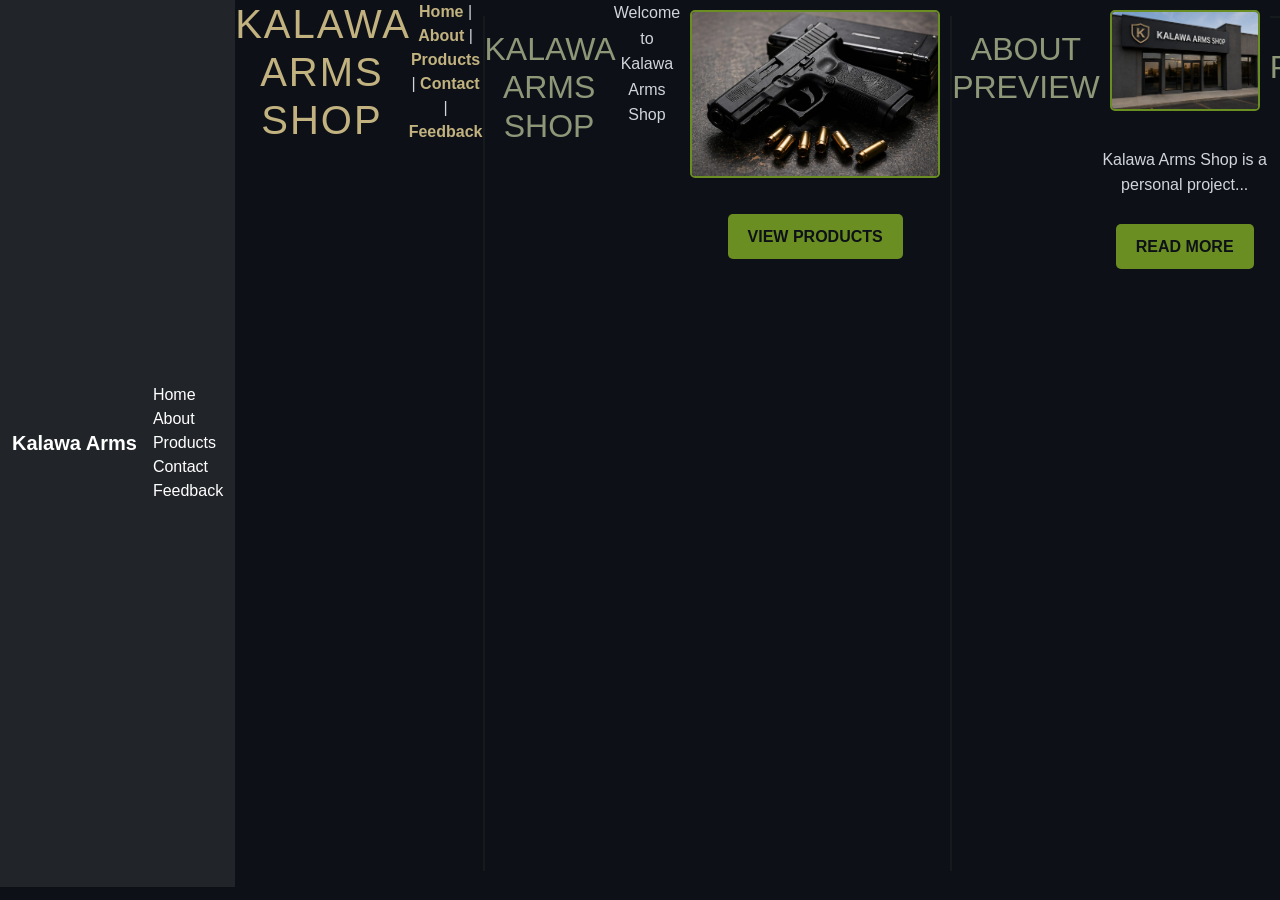
==== index.html @ 92577b70 "Add navigation bar to index.html" ====
<!DOCTYPE html>
<html>
<head>
    <title>Kalawa Arms Shop</title>
    <!-- Bootstrap CSS -->
    <link href="https://cdn.jsdelivr.net/npm/bootstrap@5.3.0/dist/css/bootstrap.min.css" rel="stylesheet">
    <link rel="stylesheet" href="styles.css">
</head>

<body>
<nav class="navbar navbar-expand-lg navbar-dark bg-dark">
    <div class="container">
        <a class="navbar-brand" href="index.html">Kalawa Arms</a>

        <div>
            <a class="nav-link d-inline text-white" href="index.html">Home</a>
            <a class="nav-link d-inline text-white" href="about.html">About</a>
            <a class="nav-link d-inline text-white" href="products.html">Products</a>
            <a class="nav-link d-inline text-white" href="contact.html">Contact</a>
            <a class="nav-link d-inline text-white" href="feedback.html">Feedback</a>
        </div>
    </div>
</nav>
    <h1 align="center">KALAWA ARMS SHOP</h1>

    <div align="center">
        <a href="index.html">Home</a> |
        <a href="about.html">About</a> |
        <a href="products.html">Products</a> |
        <a href="contact.html">Contact</a> |
        <a href="feedback.html">Feedback</a>
    </div>

    <hr>

    <!-- Welcome Section -->
    <h2 align="center">KALAWA ARMS SHOP</h2>
    <p align="center">Welcome to Kalawa Arms Shop</p>
    <p align="center">
        <img src="sample2.jpeg" width="250"><br><br>
        <a href="products.html"><button>View Products</button></a>
    </p>

    <hr>

    <!-- About Preview -->
    <h2 align="center">ABOUT PREVIEW</h2>
    <p align="center">
        <img src="sample1.jpeg" width="150"><br><br>
        Kalawa Arms Shop is a personal project...<br><br>
        <a href="about.html"> <button>Read More</button>
    </p>

    <hr>

    <!-- Products Preview -->
    <h2 align="center">PRODUCTS PREVIEW</h2>

    <p align="center">
        <img src="pistol.jpeg" width="120"><br>
        Item name<br>Short text<br><br>

        <img src="rifle.jpeg" width="120"><br>
        Item name<br>Short text<br><br>

        <img src="shotgun.jpeg" width="120"><br>
        Item name<br>Short text<br><br>

        <img src="security kit.jpeg" width="120"><br>
        Item name<br>Short text<br><br>

        <a href="products.html"> <button>View All Products</button>
    </p>

    <hr>

    <!-- Why Choose Us -->
    <h2 align="center">WHY CHOOSE US</h2>
    <p align="center">
        ✔ Simple Design<br>
        ✔ Educational Purpose
    </p>

    <hr>

    <!-- Contact Preview -->
    <h2 align="center">CONTACT PREVIEW</h2>
    <p align="center">
        Email: example@email.com<br>
        Phone: +267 XXX XXX<br>
        Location: Gaborone, Botswana<br><br>
         <a href="contact.html"><button>Contact Us</button>
    </p>

    <hr>

    <!-- Feedback Section (your form layout) -->
    <h2 align="center">FEEDBACK</h2>
    <p align="center">
        We value your opinion.<br>
        Please share your thoughts below.
    </p>

    <form>

        <table align="center" cellpadding="10" border="1">

            <tr>
                <td>Name:</td>
                <td><input type="text" name="name"></td>
            </tr>

            <tr>
                <td>Email:</td>
                <td><input type="email" name="email"></td>
            </tr>

            <tr>
                <td>Rating:</td>
                <td>
                    <input type="radio" name="rating"> 1
                    <input type="radio" name="rating"> 2
                    <input type="radio" name="rating"> 3
                    <input type="radio" name="rating"> 4
                    <input type="radio" name="rating"> 5
                    (Poor → Excellent)
                </td>
            </tr>

            <tr>
                <td>Your Feedback:</td>
                <td>
                    <textarea rows="5" cols="30"></textarea>
                </td>
            </tr>

            <tr>
                <td valign="top">Feedback About:</td>
                <td>
                    <input type="checkbox"> Website Design <br>
                    <input type="checkbox"> Products <br>
                    <input type="checkbox"> Customer Service <br>
                    <input type="checkbox"> General Experience
                </td>
            </tr>

            <tr>
                <td colspan="2" align="center">
                    <input type="submit" value="Submit Feedback">
                </td>
            </tr>

        </table>

    </form>

    <hr>

    <h3 align="center">Additional Information</h3>
    <p align="center">
        ✔ Your feedback is important to us<br>
        ✔ Responses may be used to improve our services<br>
        ✔ This is an educational project website
    </p>

    <hr>

    <p align="center">© 2026 Kalawa Arms Shop</p>

</body>
</html>
---- styles.css ----
body {
    font-family: Arial, sans-serif;
    background-color: #0d1117;
    display: flex;
    color: #d1d5db;
}


h1 {
    color: #c2b280; 
    letter-spacing: 2px;
}

h2 {
    color: #8f9779; 
    text-transform: uppercase;
    margin-top: 30px;
}


a {
    color: #c2b280;
    text-decoration: none;
    font-weight: bold;
}

a:hover {
    color: #6b8e23;
}


hr {
    border: 1px solid #2e3b2e;
    width: 80%;
}

img {
    border: 2px solid #6b8e23;
    border-radius: 5px;
    margin: 10px;
}


button, input[type="submit"] {
    background-color: #6b8e23;
    color: #0d1117;
    border: none;
    padding: 10px 20px;
    font-weight: bold;
    cursor: pointer;
    border-radius: 5px;
    text-transform: uppercase;
}

button:hover, input[type="submit"]:hover {
    background-color: #556b2f;
}


p {
    line-height: 1.6;
}


table {
    background-color: #161b22;
    border: 1px solid #2e3b2e;
}

td {
    color: #d1d5db;
}

input, textarea {
    background-color: #0d1117;
    color: #c2b280;
    border: 1px solid #6b8e23;
    padding: 5px;
}

input[type="checkbox"],
input[type="radio"] {
    accent-color: #6b8e23;
}

h3 {
    color: #8f9779;
}

img:hover {
    transform: scale(1.05);
    transition: 0.3s;
}
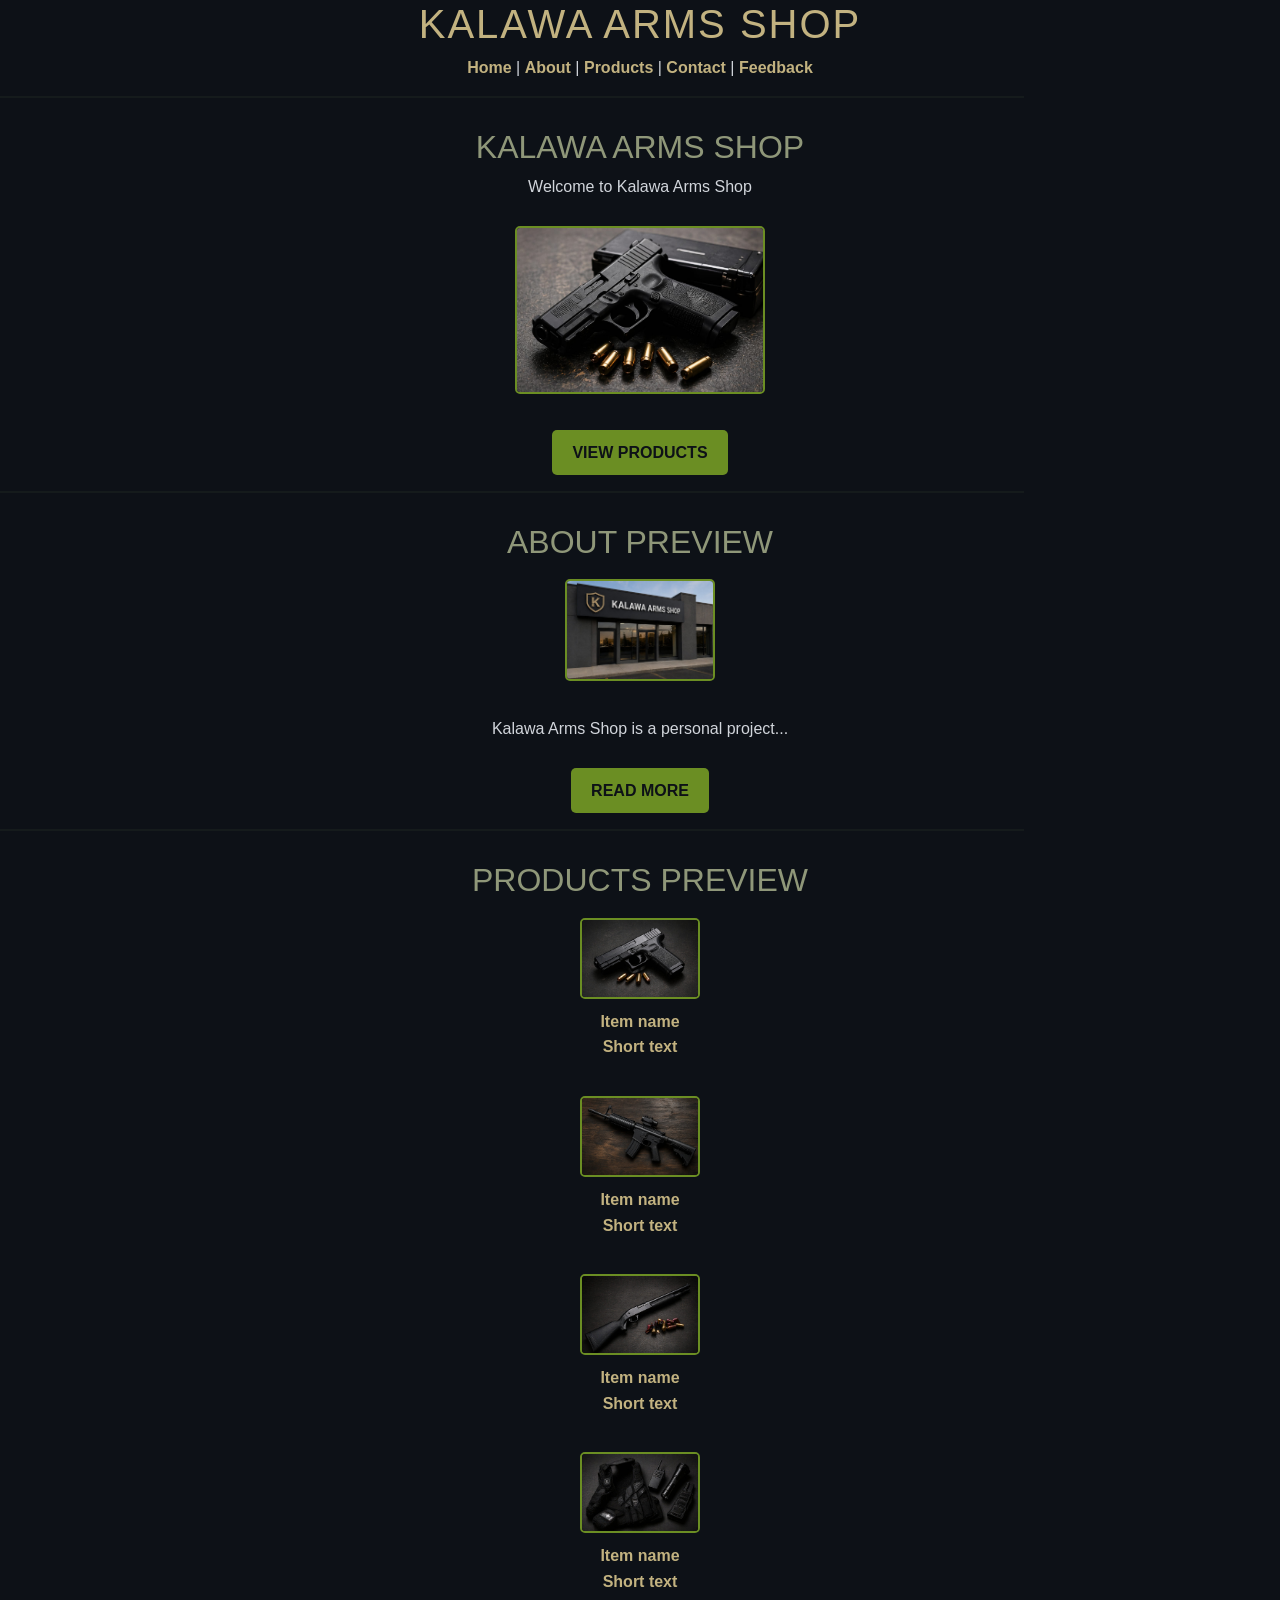
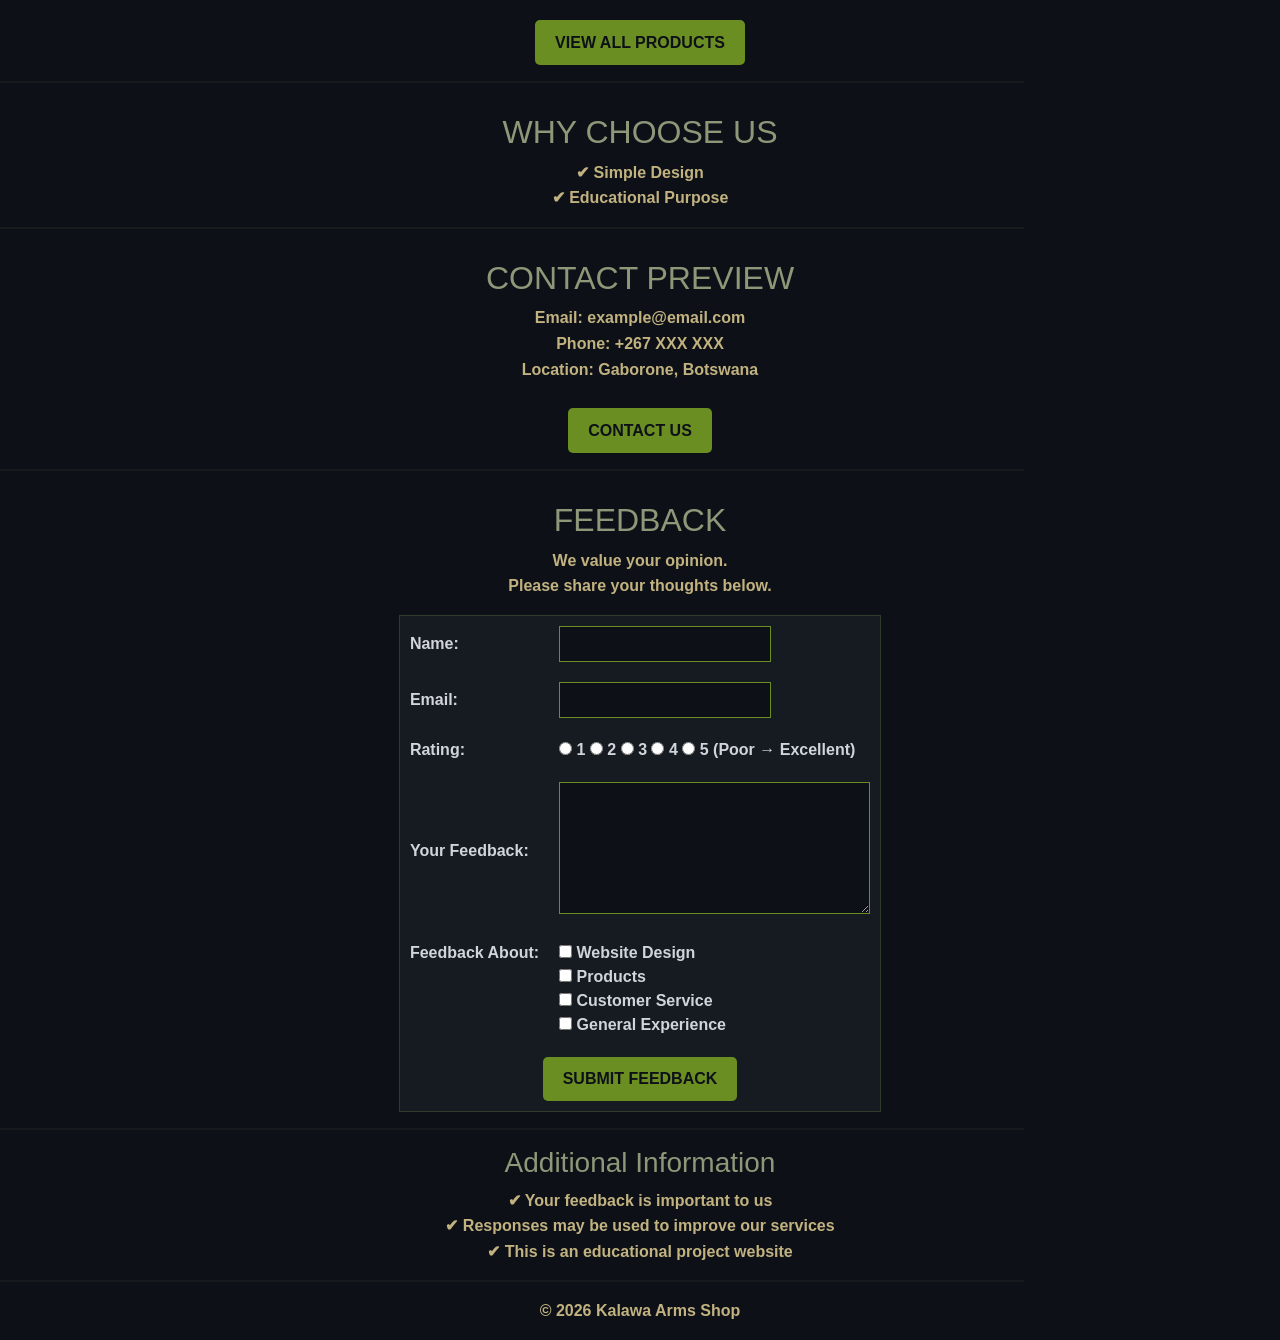
==== commit be385ca4: "Update index.html" ====
--- a/index.html
+++ b/index.html
@@ -8,19 +8,7 @@
 </head>
 
 <body>
-<nav class="navbar navbar-expand-lg navbar-dark bg-dark">
-    <div class="container">
-        <a class="navbar-brand" href="index.html">Kalawa Arms</a>
 
-        <div>
-            <a class="nav-link d-inline text-white" href="index.html">Home</a>
-            <a class="nav-link d-inline text-white" href="about.html">About</a>
-            <a class="nav-link d-inline text-white" href="products.html">Products</a>
-            <a class="nav-link d-inline text-white" href="contact.html">Contact</a>
-            <a class="nav-link d-inline text-white" href="feedback.html">Feedback</a>
-        </div>
-    </div>
-</nav>
     <h1 align="center">KALAWA ARMS SHOP</h1>
 
     <div align="center">
--- a/styles.css
+++ b/styles.css
@@ -2,7 +2,6 @@
 body {
     font-family: Arial, sans-serif;
     background-color: #0d1117;
-    display: flex;
     color: #d1d5db;
 }
 
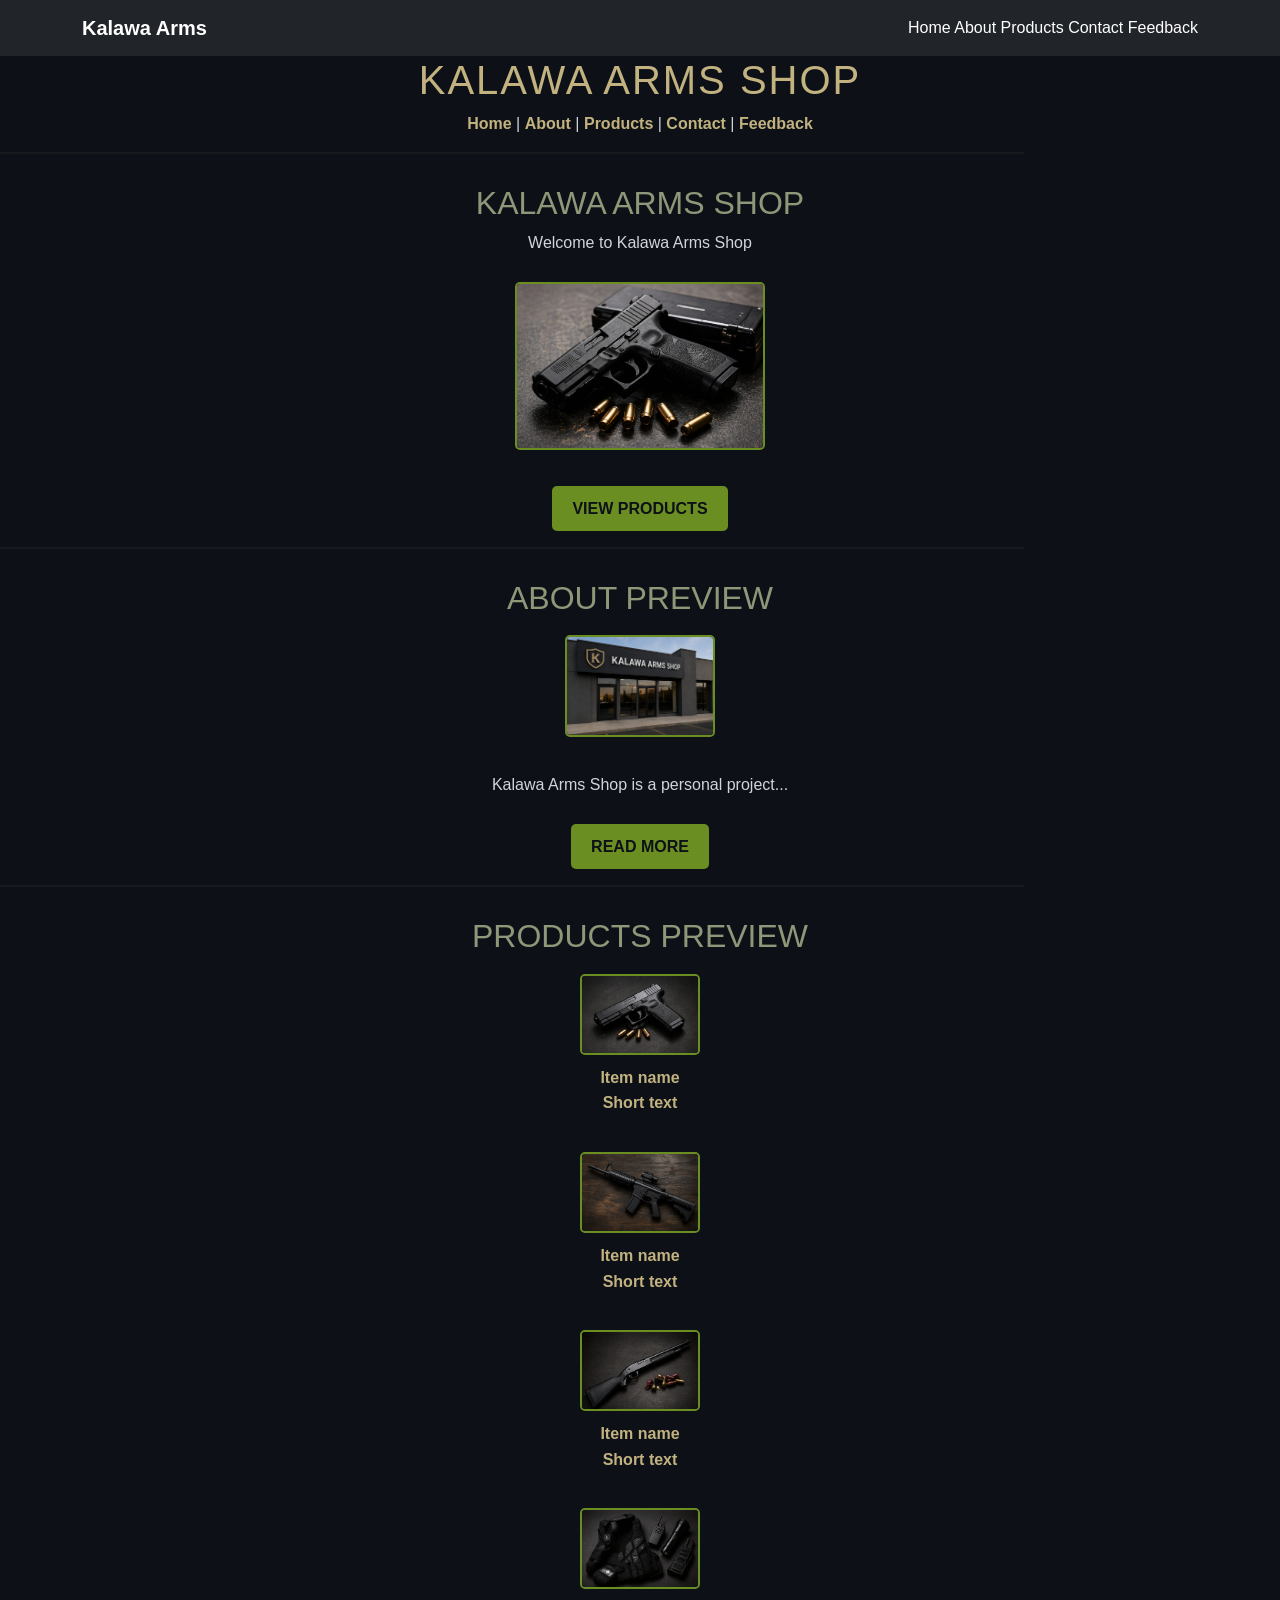
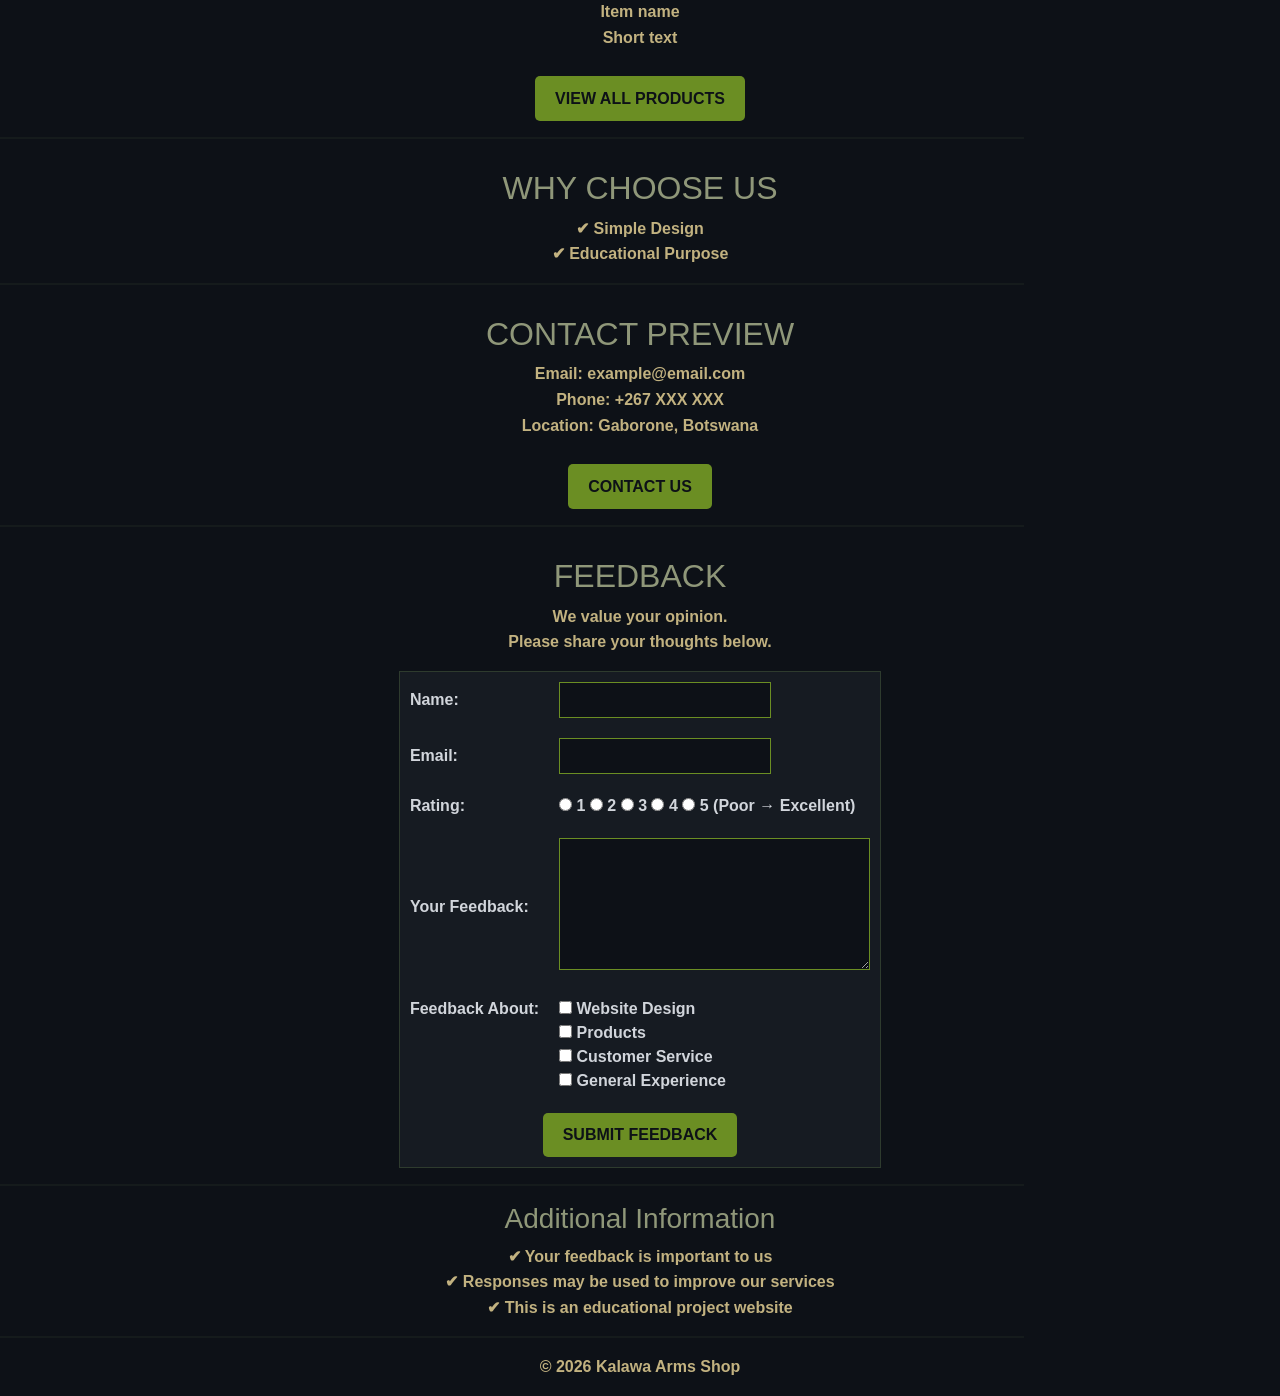
==== commit e4376e86: "Update index.html" ====
--- a/index.html
+++ b/index.html
@@ -8,7 +8,19 @@
 </head>
 
 <body>
+<nav class="navbar navbar-expand-lg navbar-dark bg-dark">
+    <div class="container">
+        <a class="navbar-brand" href="index.html">Kalawa Arms</a>
 
+        <div>
+            <a class="nav-link d-inline text-white" href="index.html">Home</a>
+            <a class="nav-link d-inline text-white" href="about.html">About</a>
+            <a class="nav-link d-inline text-white" href="products.html">Products</a>
+            <a class="nav-link d-inline text-white" href="contact.html">Contact</a>
+            <a class="nav-link d-inline text-white" href="feedback.html">Feedback</a>
+        </div>
+    </div>
+</nav>
     <h1 align="center">KALAWA ARMS SHOP</h1>
 
     <div align="center">
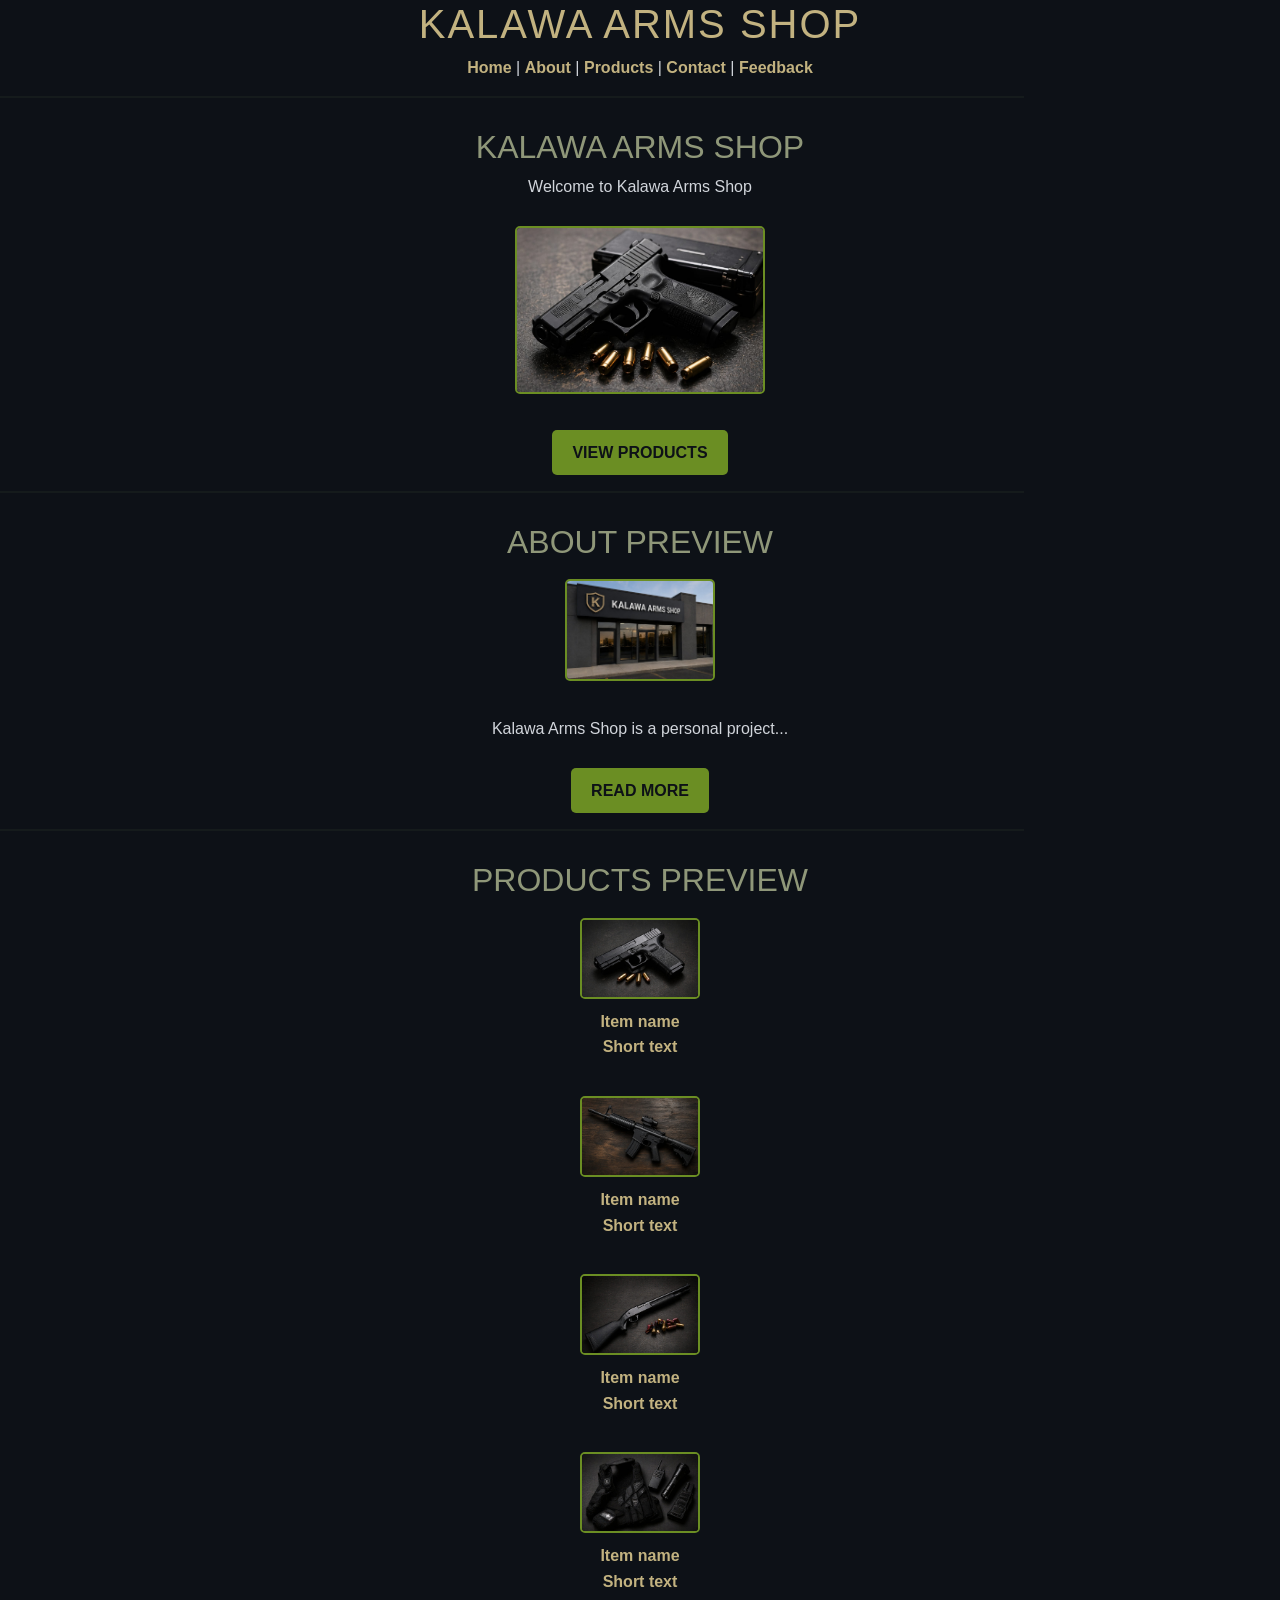
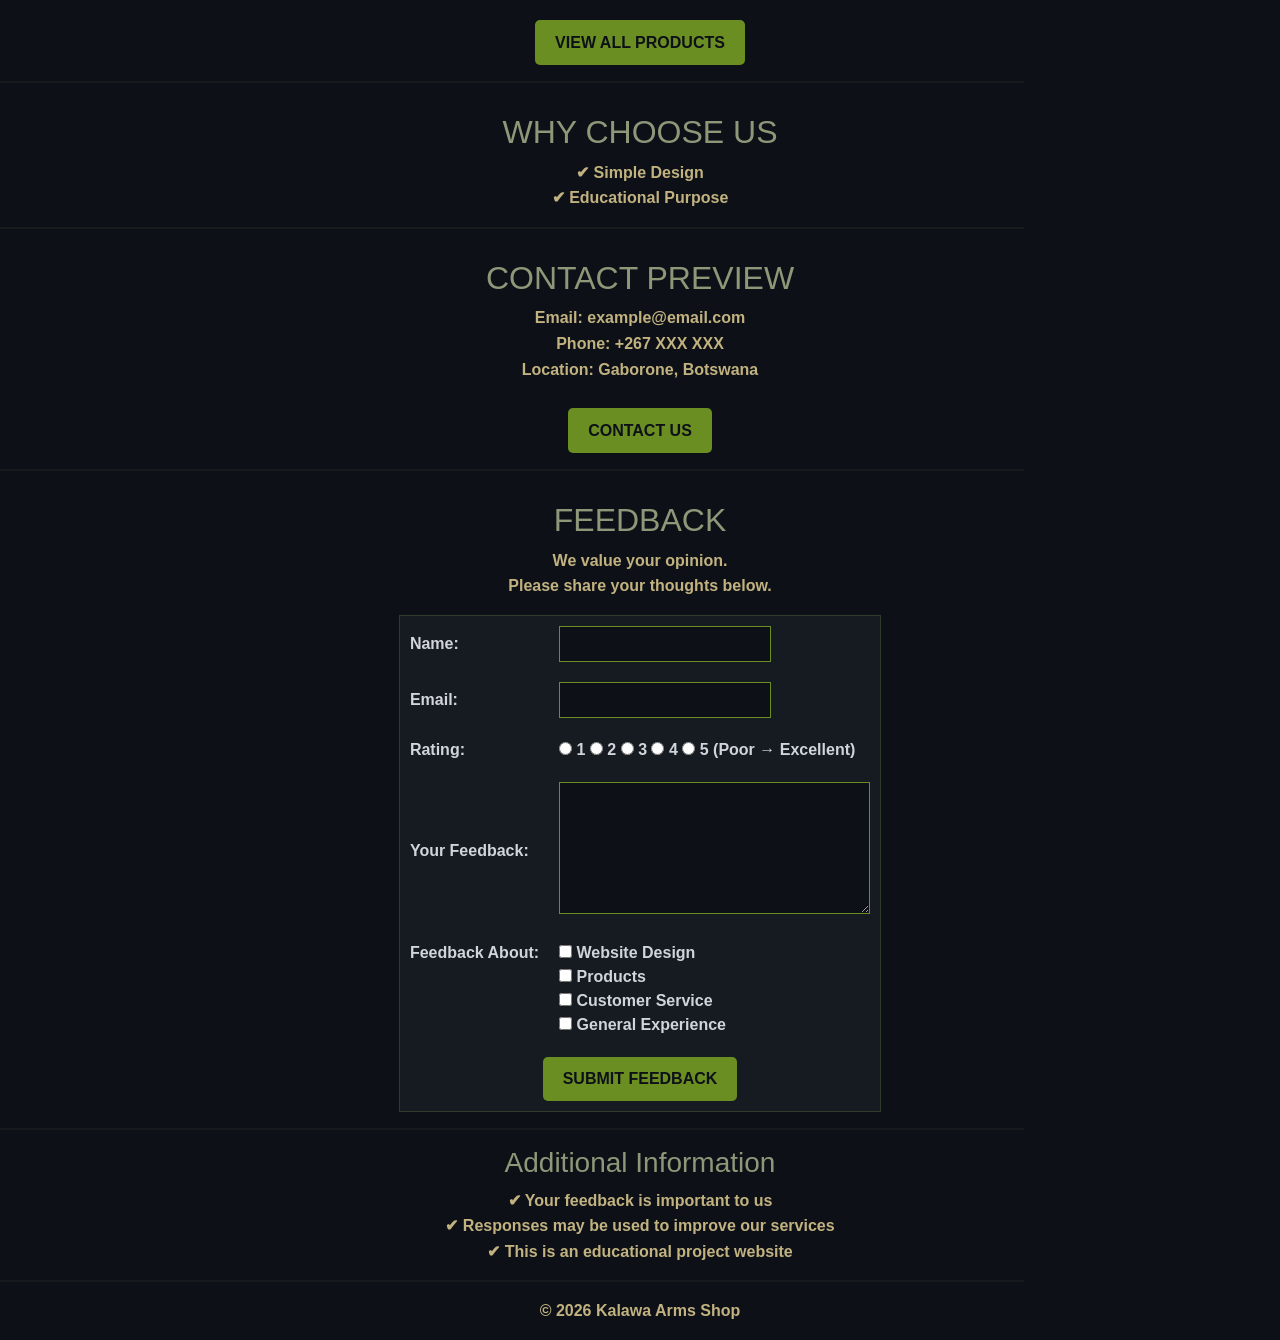
==== commit 2ffd03c6: "Remove navigation bar from index.html Removed the navigation bar from the index.html file." ====
--- a/index.html
+++ b/index.html
@@ -8,19 +8,8 @@
 </head>
 
 <body>
-<nav class="navbar navbar-expand-lg navbar-dark bg-dark">
-    <div class="container">
-        <a class="navbar-brand" href="index.html">Kalawa Arms</a>
 
-        <div>
-            <a class="nav-link d-inline text-white" href="index.html">Home</a>
-            <a class="nav-link d-inline text-white" href="about.html">About</a>
-            <a class="nav-link d-inline text-white" href="products.html">Products</a>
-            <a class="nav-link d-inline text-white" href="contact.html">Contact</a>
-            <a class="nav-link d-inline text-white" href="feedback.html">Feedback</a>
-        </div>
-    </div>
-</nav>
+    
     <h1 align="center">KALAWA ARMS SHOP</h1>
 
     <div align="center">
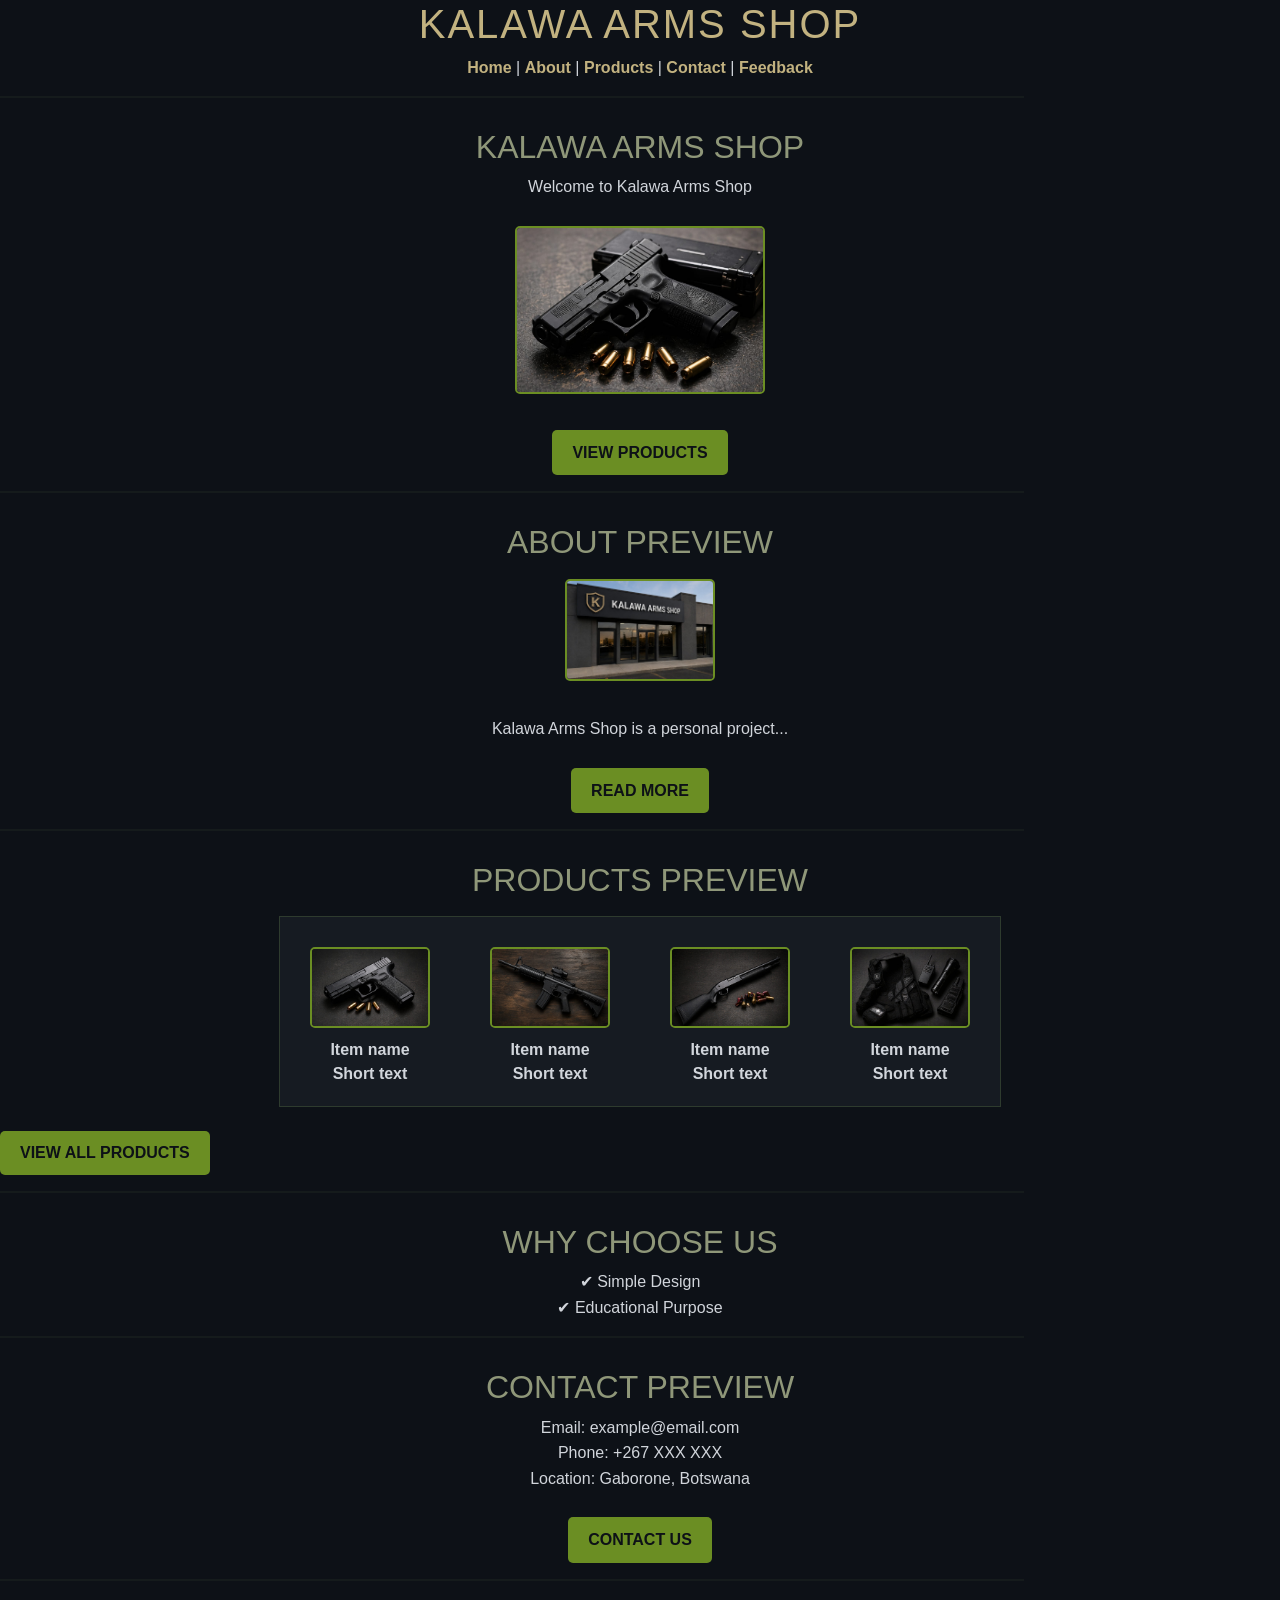
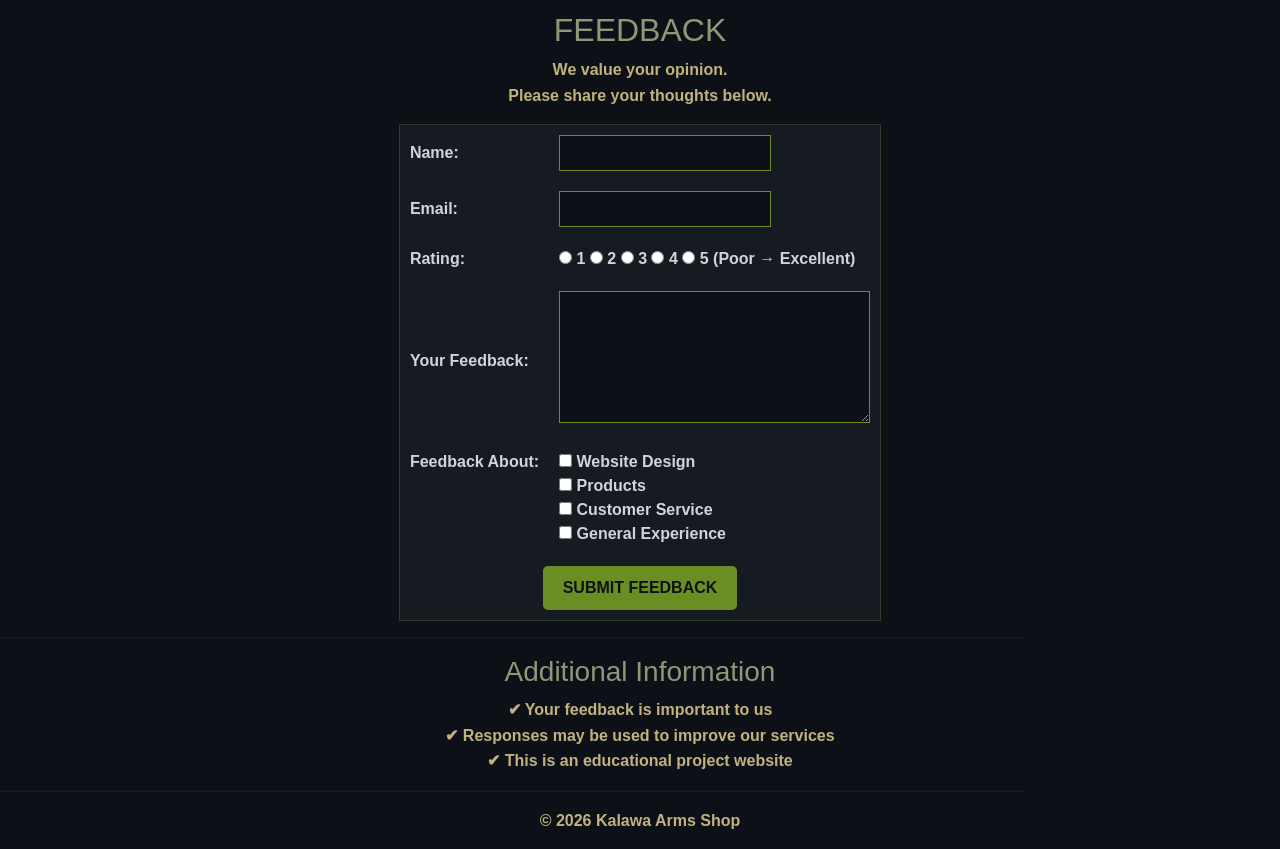
==== commit cc9661ca: "Refactor product display to use a table layout" ====
--- a/index.html
+++ b/index.html
@@ -45,21 +45,41 @@
     <!-- Products Preview -->
     <h2 align="center">PRODUCTS PREVIEW</h2>
 
-    <p align="center">
-        <img src="pistol.jpeg" width="120"><br>
-        Item name<br>Short text<br><br>
+   <p align="center">
+    <table align="center">
+        <tr>
+            <td align="center" style="padding:20px;">
+                <img src="pistol.jpeg" width="120"><br>
+                Item name<br>
+                Short text
+            </td>
 
-        <img src="rifle.jpeg" width="120"><br>
-        Item name<br>Short text<br><br>
+            <td align="center" style="padding:20px;">
+                <img src="rifle.jpeg" width="120"><br>
+                Item name<br>
+                Short text
+            </td>
 
-        <img src="shotgun.jpeg" width="120"><br>
-        Item name<br>Short text<br><br>
+            <td align="center" style="padding:20px;">
+                <img src="shotgun.jpeg" width="120"><br>
+                Item name<br>
+                Short text
+            </td>
 
-        <img src="security kit.jpeg" width="120"><br>
-        Item name<br>Short text<br><br>
+            <td align="center" style="padding:20px;">
+                <img src="security kit.jpeg" width="120"><br>
+                Item name<br>
+                Short text
+            </td>
+        </tr>
+    </table>
 
-        <a href="products.html"> <button>View All Products</button>
-    </p>
+    <br>
+
+    <a href="products.html">
+        <button>View All Products</button>
+    </a>
+</p>
 
     <hr>
 
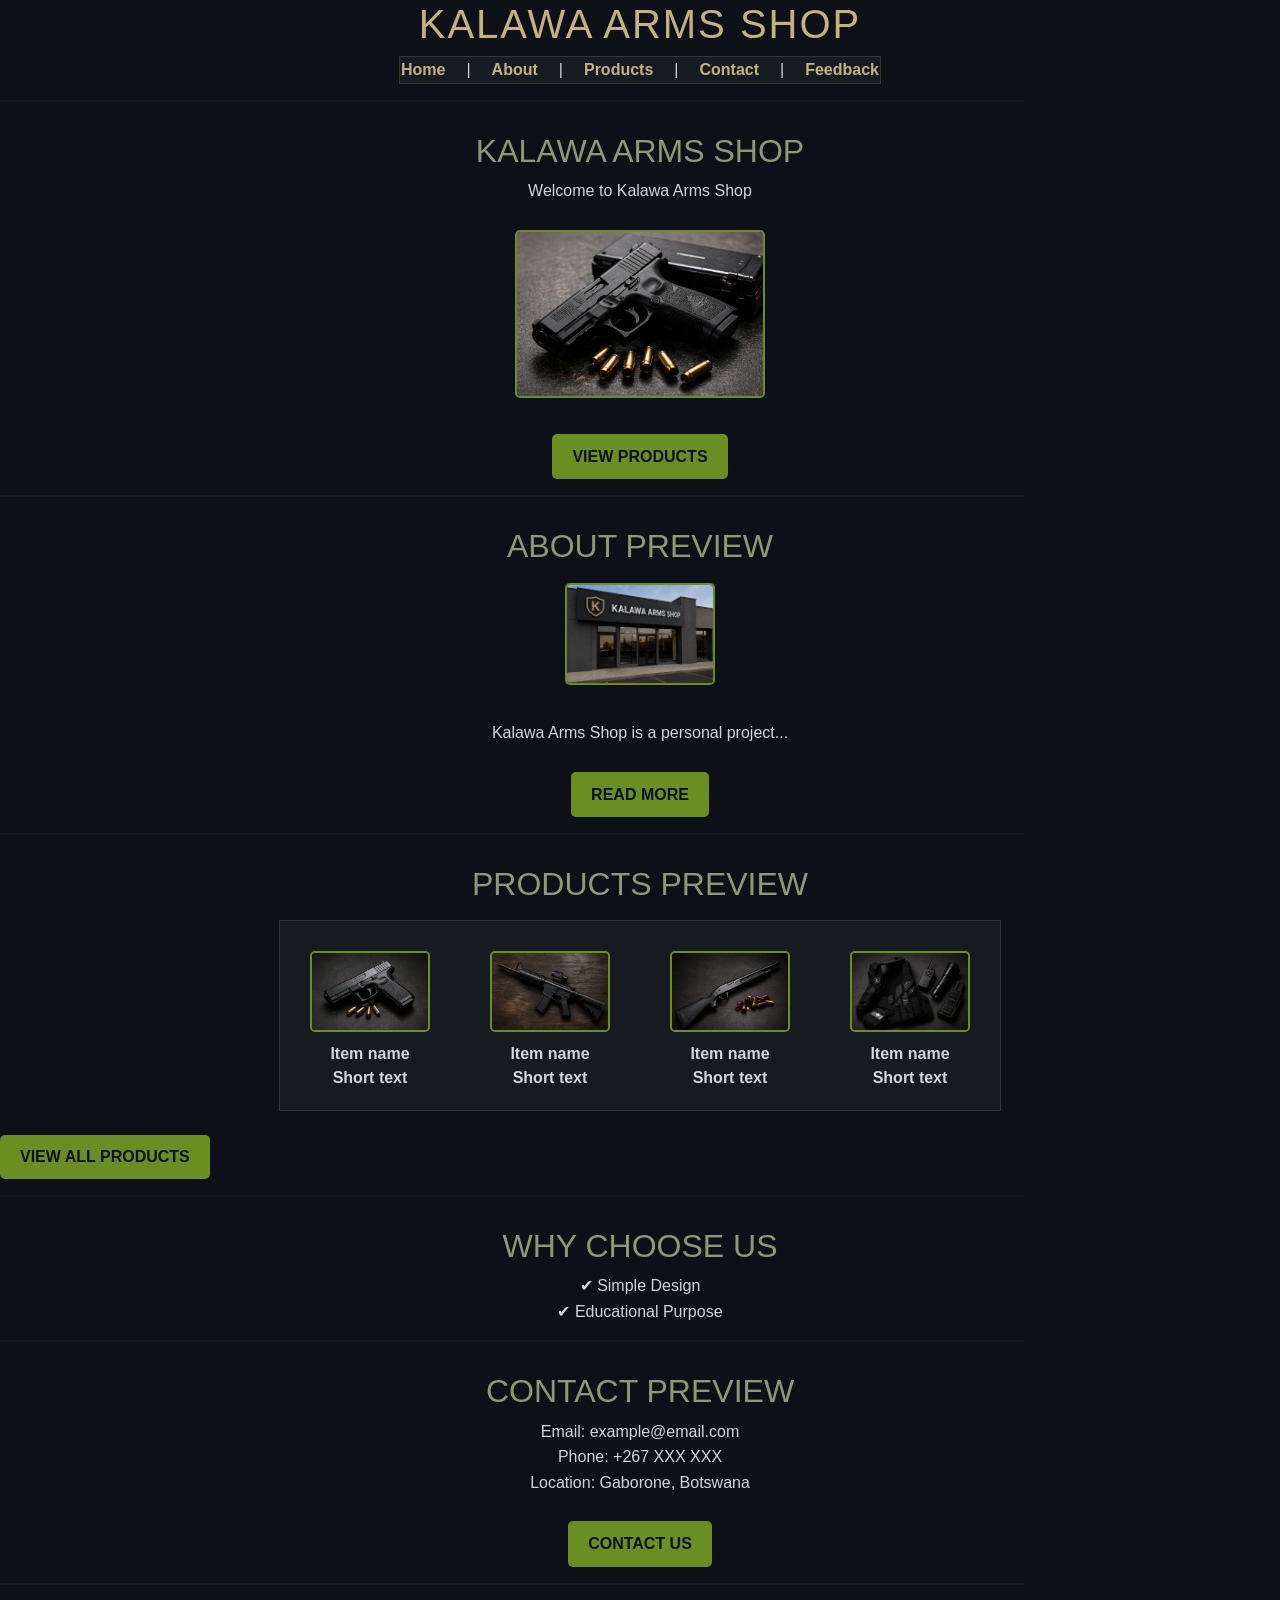
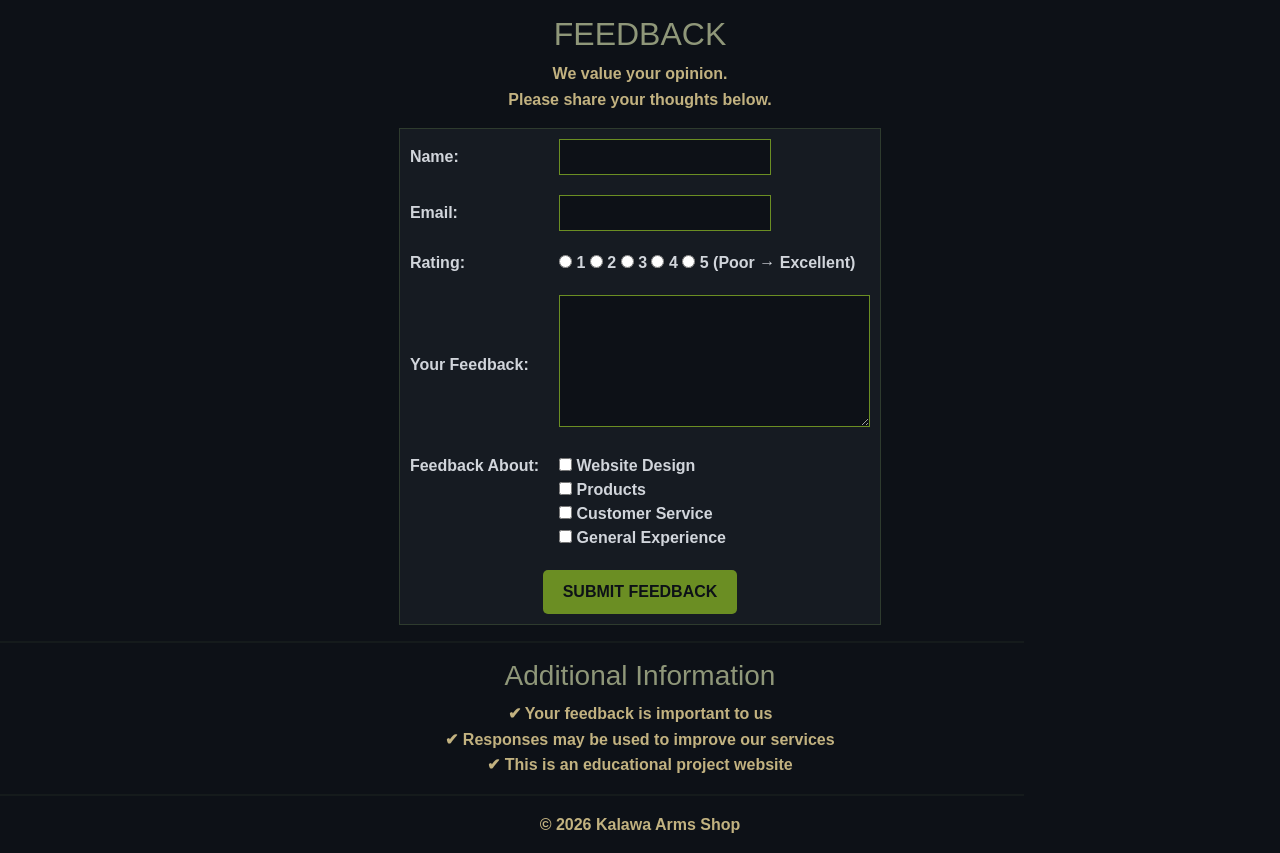
==== commit 8a2fb47f: "Replace navigation links with a table layout" ====
--- a/index.html
+++ b/index.html
@@ -12,14 +12,25 @@
     
     <h1 align="center">KALAWA ARMS SHOP</h1>
 
-    <div align="center">
-        <a href="index.html">Home</a> |
-        <a href="about.html">About</a> |
-        <a href="products.html">Products</a> |
-        <a href="contact.html">Contact</a> |
-        <a href="feedback.html">Feedback</a>
-    </div>
+ <div align="center">
+    <table>
+        <tr>
+            <td><a href="index.html">Home</a></td>
+            <td style="padding: 0 20px;">|</td>
 
+            <td><a href="about.html">About</a></td>
+            <td style="padding: 0 20px;">|</td>
+
+            <td><a href="products.html">Products</a></td>
+            <td style="padding: 0 20px;">|</td>
+
+            <td><a href="contact.html">Contact</a></td>
+            <td style="padding: 0 20px;">|</td>
+
+            <td><a href="feedback.html">Feedback</a></td>
+        </tr>
+    </table>
+</div>
     <hr>
 
     <!-- Welcome Section -->
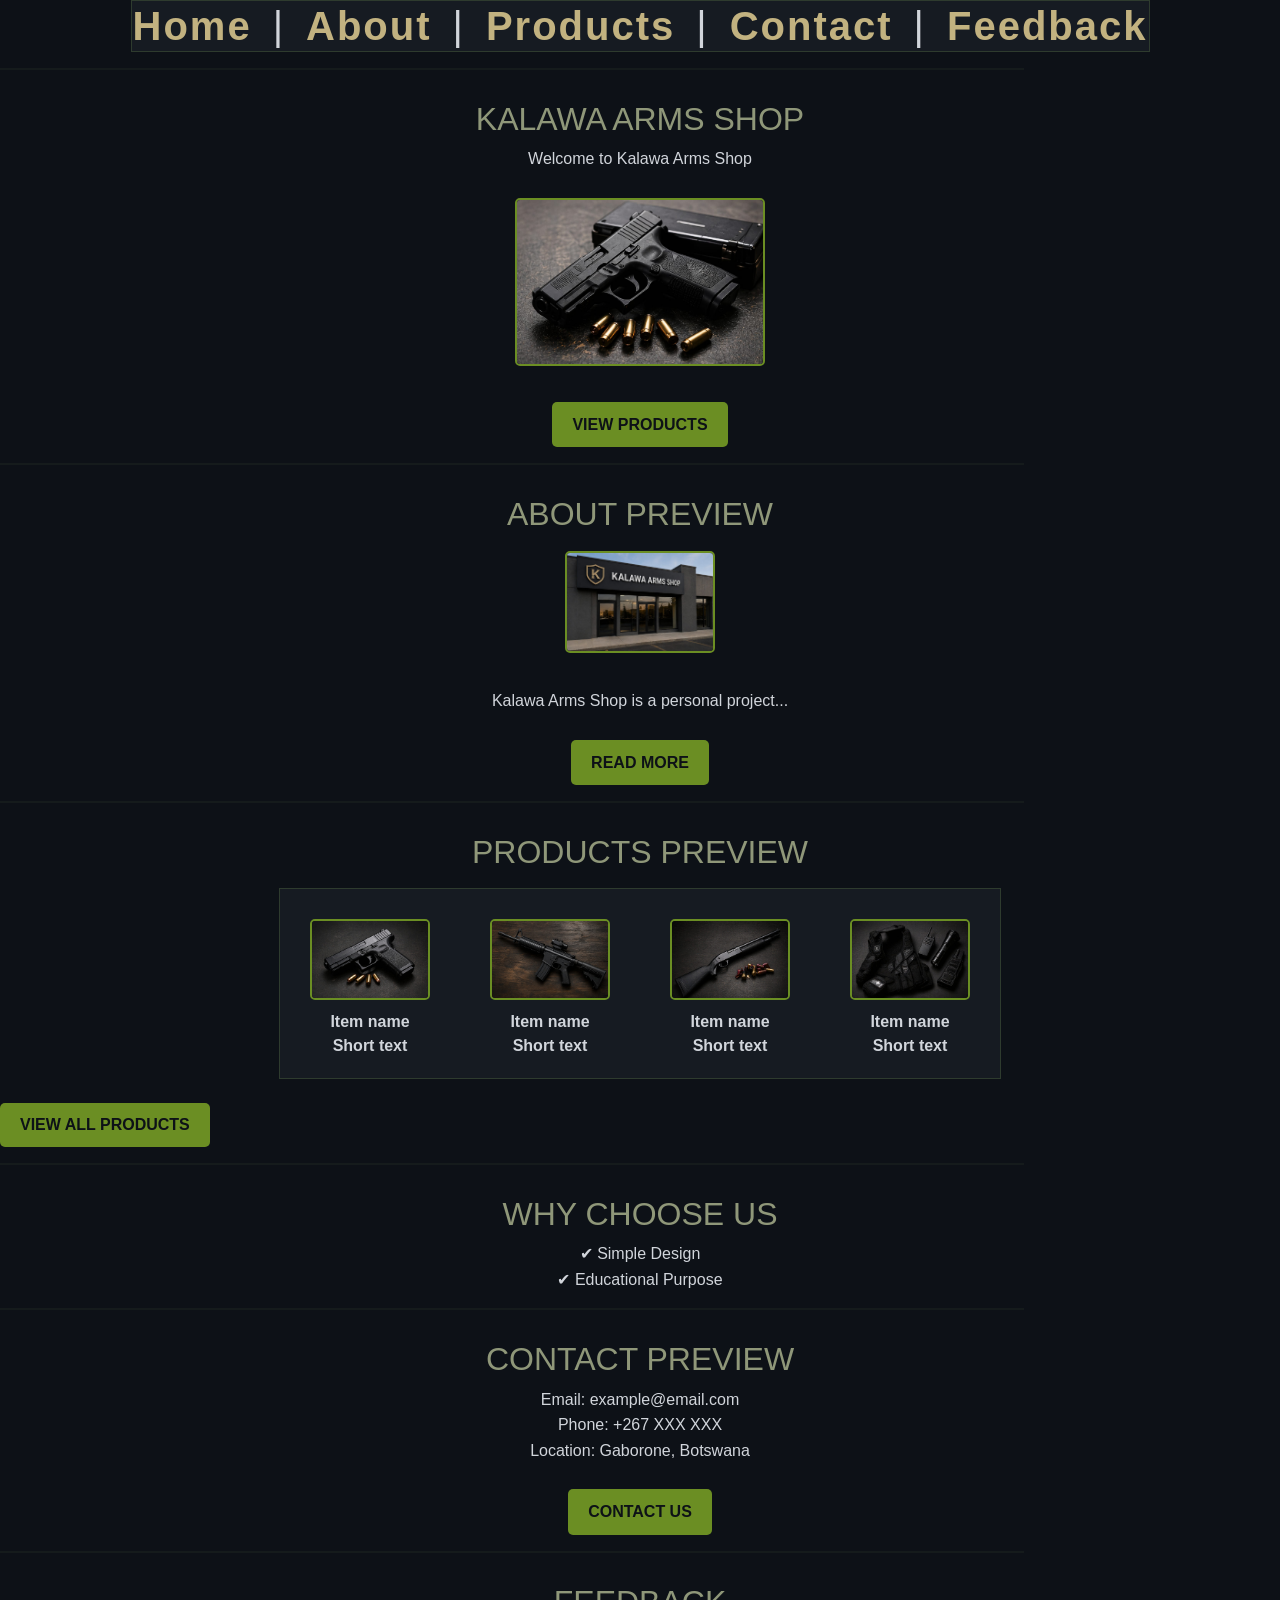
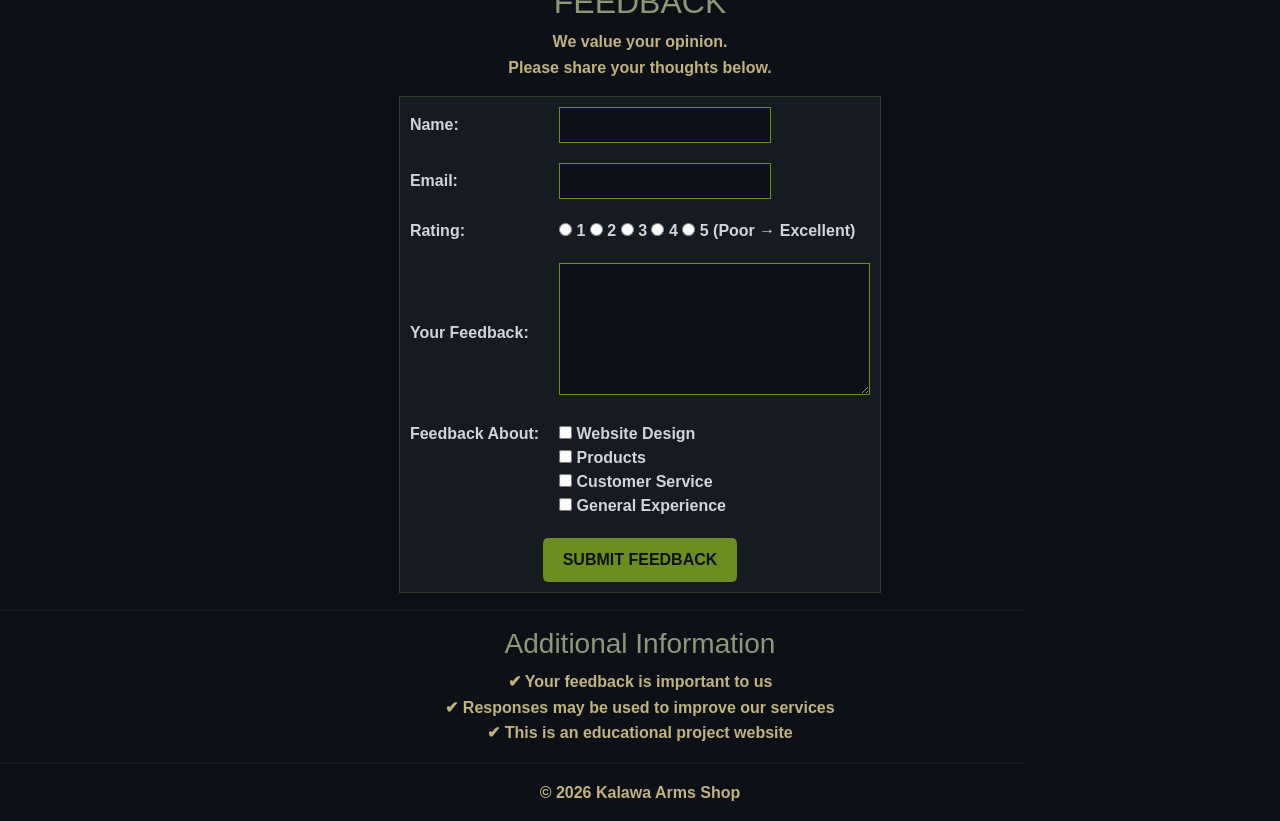
==== commit 151f28d0: "Update index.html" ====
--- a/index.html
+++ b/index.html
@@ -10,7 +10,7 @@
 <body>
 
     
-    <h1 align="center">KALAWA ARMS SHOP</h1>
+    <h1 </h1>
 
  <div align="center">
     <table>
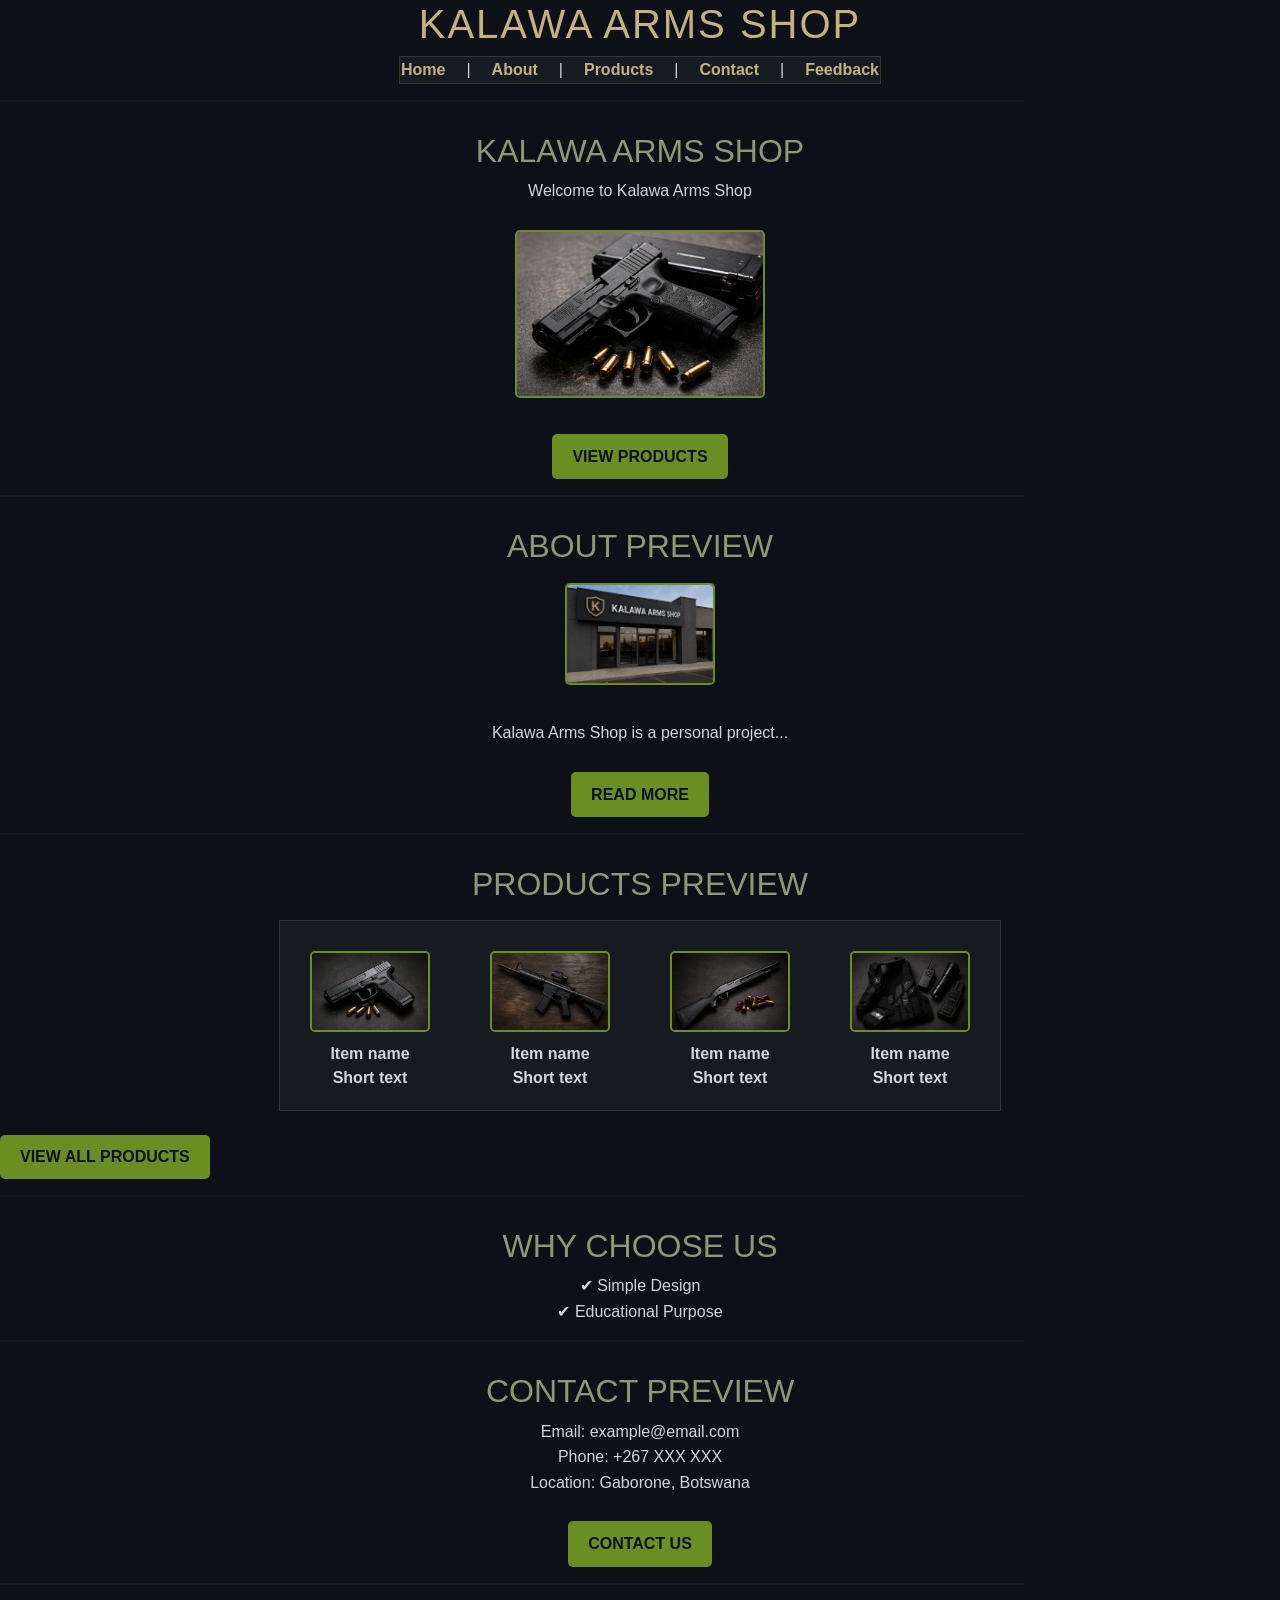
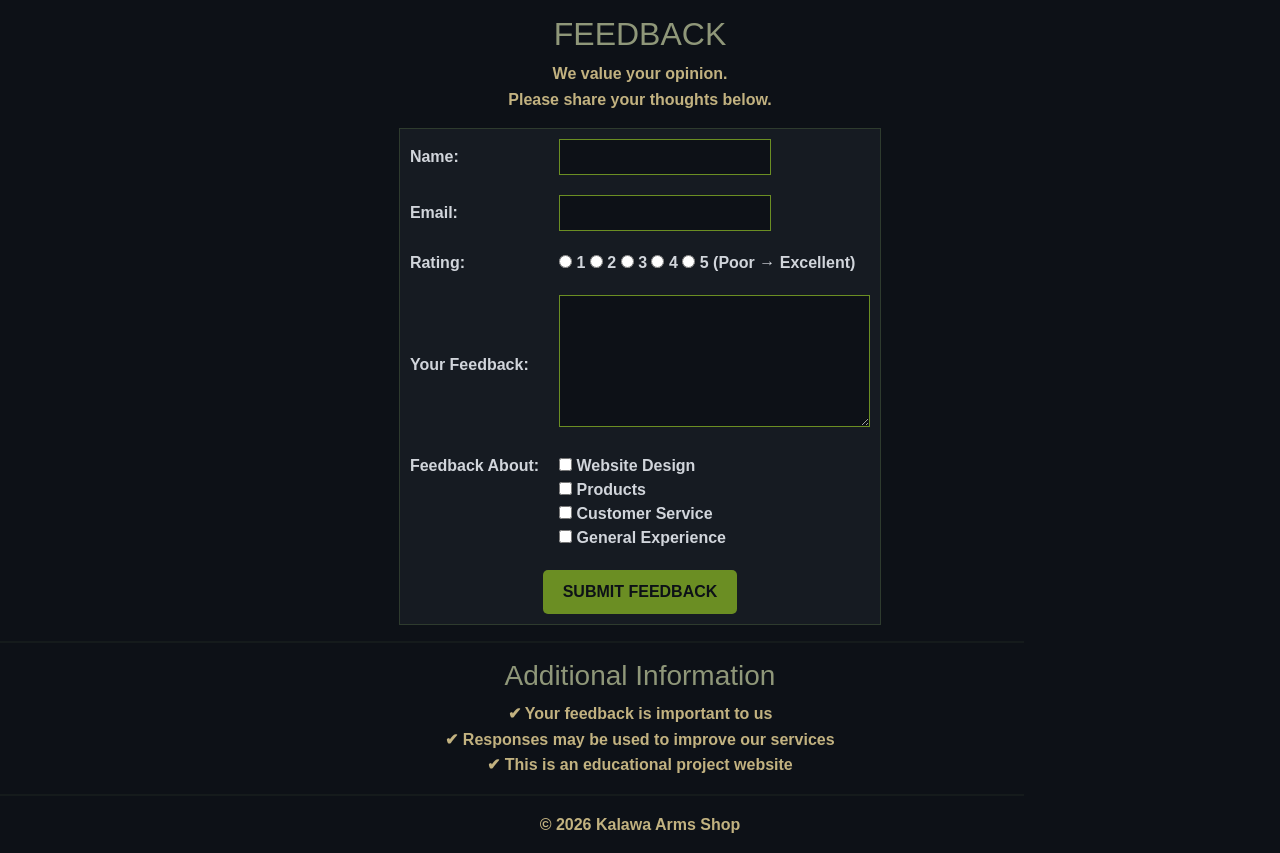
==== commit 70fb0655: "Update index.html" ====
--- a/index.html
+++ b/index.html
@@ -10,7 +10,7 @@
 <body>
 
     
-    <h1 </h1>
+   <h1 align="center">KALAWA ARMS SHOP</h1>
 
  <div align="center">
     <table>
